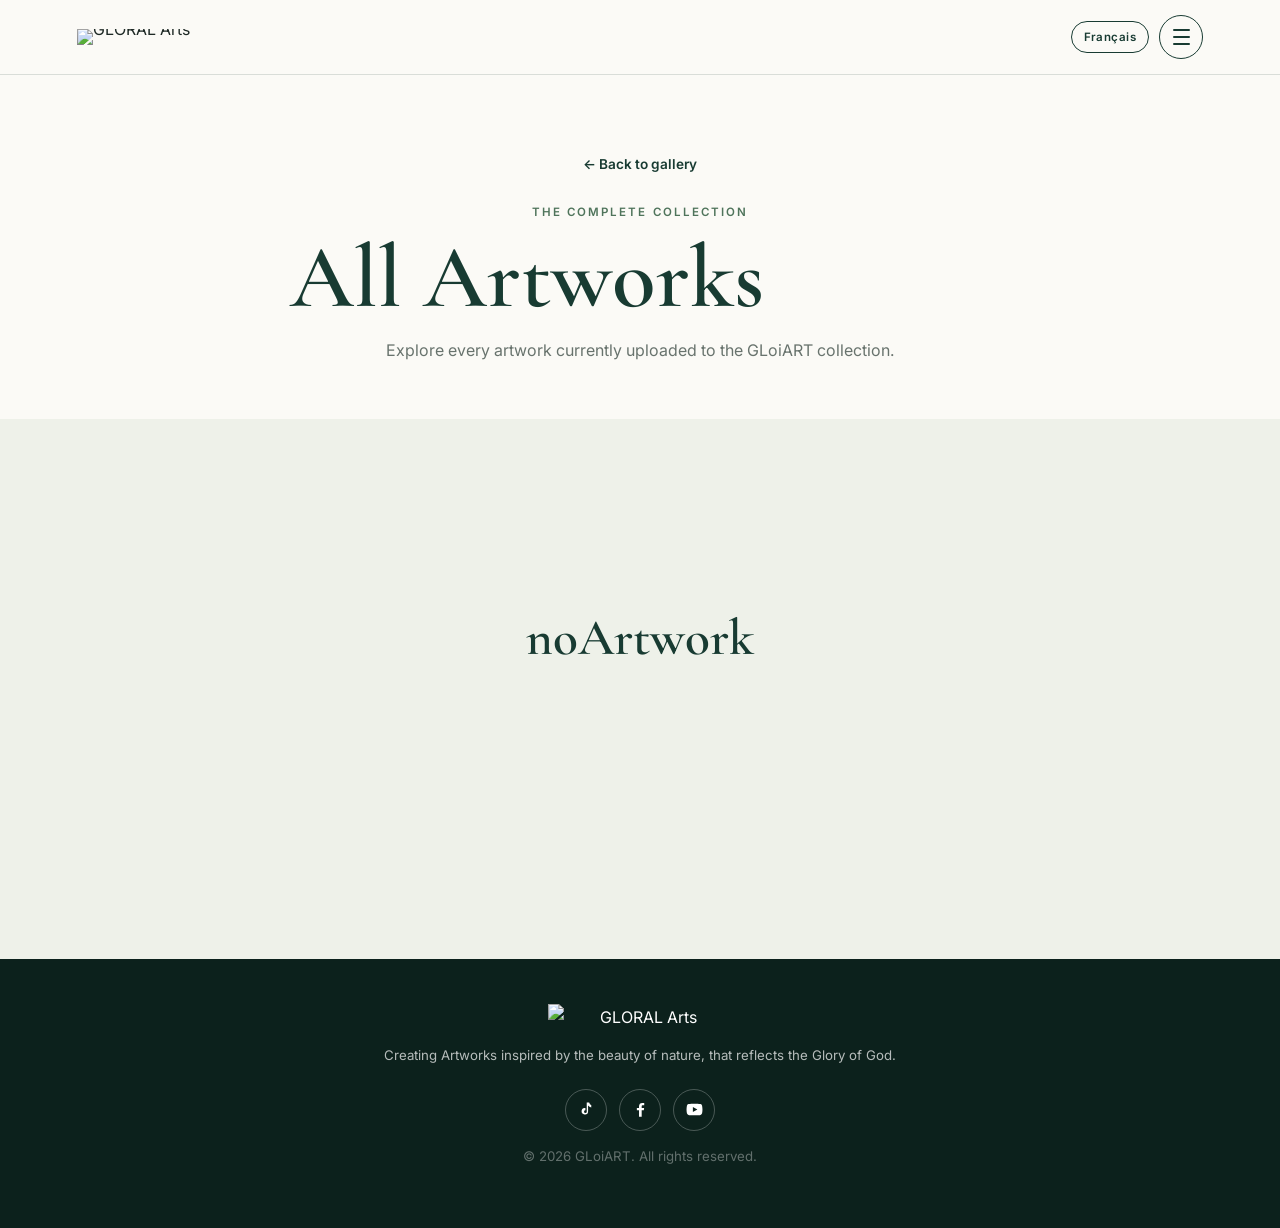
==== all-artworks.html @ 652de0c2 "Add files via upload" ====
<!DOCTYPE html>
<html lang="en">
<head>
  <meta charset="UTF-8">
  <meta name="viewport" content="width=device-width, initial-scale=1.0">
  <title>All Artworks | GLoiART</title>
  <meta name="description" content="Browse the GLoiART art collection by Cameroonian artist Manesong Kenyem Tchoumen. Explore nature-inspired original artworks and prints.">
  <meta name="robots" content="index, follow, max-image-preview:large">
  <link rel="canonical" href="https://desken-artist.github.io/all-artworks.html">
  <link rel="alternate" hreflang="en" href="https://desken-artist.github.io/all-artworks.html">
  <link rel="alternate" hreflang="fr" href="https://desken-artist.github.io/all-artworks.html">
  <link rel="alternate" hreflang="x-default" href="https://desken-artist.github.io/all-artworks.html">
  <meta property="og:type" content="website">
  <meta property="og:site_name" content="GLoiART">
  <meta property="og:title" content="All Artworks | GLoiART">
  <meta property="og:description" content="Browse the GLoiART art collection by Cameroonian artist Manesong Kenyem Tchoumen. Explore nature-inspired original artworks and prints.">
  <meta property="og:url" content="https://desken-artist.github.io/all-artworks.html">
  <meta property="og:image" content="https://desken-artist.github.io/assets/banner.webp">
  <meta property="og:image:alt" content="GLoiART artwork and nature-inspired art">
  <meta name="twitter:card" content="summary_large_image">
  <meta name="twitter:title" content="All Artworks | GLoiART">
  <meta name="twitter:description" content="Browse the GLoiART art collection by Cameroonian artist Manesong Kenyem Tchoumen. Explore nature-inspired original artworks and prints.">
  <meta name="twitter:image" content="https://desken-artist.github.io/assets/banner.webp">
  <link rel="preconnect" href="https://fonts.googleapis.com">
  <link rel="preconnect" href="https://fonts.gstatic.com" crossorigin>
  <link href="https://fonts.googleapis.com/css2?family=Cormorant+Garamond:wght@500;600;700&family=Inter:wght@400;500;600&display=swap" rel="stylesheet">
  <link rel="stylesheet" href="styles.css">
</head>
<body>
  <header class="site-header">
    <a class="brand" href="index.html" data-i18n-aria="home"><img class="brand-logo brand-logo-full" src="assets/logo-gloral.png" alt="GLORAL Arts"></a>
    <button class="language-toggle" id="languageToggle" type="button">Français</button>
    <button class="menu-toggle" id="menuToggle" data-i18n-aria="openMenu" aria-label="Open navigation menu" aria-expanded="false" aria-controls="mainNav">
      <span></span><span></span><span></span>
    </button>
    <nav id="mainNav" class="main-nav" aria-label="Main navigation">
      <a href="index.html#gallery" data-i18n="gallery">Gallery</a>
      <a href="index.html#about-artist" data-i18n="artist">Artist</a>
      <a href="index.html#about-gloliart" data-i18n="aboutGLoiART">About GLoiART</a>
      <a href="index.html#contact-me" data-i18n="contactMe">Contact Me</a>
    </nav>
  </header>

  <main>
    <section class="all-artworks-header">
      <a class="back-link" href="index.html#gallery" data-i18n="backGallery">← Back to gallery</a>
      <p class="eyebrow" data-i18n="allCollection">The complete collection</p>
      <h1 data-i18n="allArtworks">All Artworks</h1>
      <p data-i18n="allIntro">Explore every artwork currently uploaded to the GLoiART collection.</p>
    </section>
    <section class="section gallery-section all-artworks-section">
      <div id="allGalleryGrid" class="gallery-grid"></div>
    </section>
  </main>

  <footer>
    <div class="footer-brand"><img class="footer-logo-full" src="assets/logo-gloral.png" alt="GLORAL Arts"></div>
    <p data-i18n="footerBio">Creating Artworks inspired by the beauty of nature, that reflects the Glory of God.</p>
    <div class="social-links" aria-label="Social media links">
      <a id="socialTikTok" href="#" target="_blank" rel="noopener" aria-label="TikTok" title="TikTok"><svg viewBox="0 0 24 24" aria-hidden="true"><path d="M14 3v11.1a4.1 4.1 0 1 1-3.4-4.04V13a1.7 1.7 0 1 0 1.7 1.7V3h3.1c.3 1.55 1.3 2.72 2.6 3.38v3.04A7.1 7.1 0 0 1 14 7.02V3z"/></svg></a>
      <a id="socialFacebook" href="#" target="_blank" rel="noopener" aria-label="Facebook" title="Facebook"><svg viewBox="0 0 24 24" aria-hidden="true"><path d="M13.5 21v-8h2.7l.4-3h-3.1V8.1c0-.9.25-1.5 1.55-1.5h1.65V3.9c-.29-.04-1.29-.12-2.46-.12-2.44 0-4.11 1.49-4.11 4.23V10H7.4v3h2.73v8h3.37z"/></svg></a>
      <a id="socialYouTube" href="#" target="_blank" rel="noopener" aria-label="YouTube" title="YouTube"><svg viewBox="0 0 24 24" aria-hidden="true"><path d="M21.58 7.19a2.9 2.9 0 0 0-2.04-2.05C17.74 4.65 12 4.65 12 4.65s-5.74 0-7.54.49a2.9 2.9 0 0 0-2.04 2.05A30.3 30.3 0 0 0 1.93 12a30.3 30.3 0 0 0 .49 4.81 2.9 2.9 0 0 0 2.04 2.05c1.8.49 7.54.49 7.54.49s5.74 0 7.54-.49a2.9 2.9 0 0 0 2.04-2.05A30.3 30.3 0 0 0 22.07 12a30.3 30.3 0 0 0-.49-4.81zM9.95 15.3V8.7L15.65 12l-5.7 3.3z"/></svg></a>
    </div>
    <p class="copyright">© <span id="year"></span> GLoiART. All rights reserved.</p>
  </footer>

  <script src="config.js"></script>
  <script src="i18n.js"></script>
  <script src="script.js"></script>
  <script>
    document.addEventListener("DOMContentLoaded",()=>{
      const g=document.getElementById("allGalleryGrid");
      if(g){
        g.replaceChildren();
        if(ARTWORKS.length){
          g.append(...ARTWORKS.map(createArtworkCard));
        } else {
          const empty=document.createElement("p");
          empty.className="no-artwork-message";
          empty.textContent=tr("noArtwork");
          g.appendChild(empty);
        }
      }
    });
  </script>
</body>
<script>document.addEventListener("DOMContentLoaded",initLanguage);</script>
</html>
---- styles.css ----
:root {
  --forest: #183b32;
  --forest-deep: #102b25;
  --leaf: #4f745b;
  --sage: #a8b99e;
  --cream: #f4f0e5;
  --paper: #fbfaf6;
  --ink: #1e2925;
  --muted: #68736d;
  --gold: #d7a83e;
  --gold-light: #efd27b;
  --line: rgba(24,59,50,.15);
  --shadow: 0 18px 50px rgba(16,43,37,.12);
  --radius: 20px;
}

* { box-sizing: border-box; }
html { scroll-behavior: smooth; }
body {
  margin: 0;
  background: var(--paper);
  color: var(--ink);
  font-family: Inter, system-ui, sans-serif;
  line-height: 1.65;
}
img, video { display: block; max-width: 100%; }
a { color: inherit; text-decoration: none; }
button, a { -webkit-tap-highlight-color: transparent; }

.site-header {
  position: sticky; top: 0; z-index: 20;
  display: flex; align-items: center; justify-content: space-between;
  padding: 15px clamp(20px, 6vw, 90px);
  background: rgba(251,250,246,.92);
  backdrop-filter: blur(14px);
  border-bottom: 1px solid var(--line);
}
.brand { display:flex; align-items:center; min-width:0; line-height:0; text-decoration:none; }
.brand-g-circle { width:42px; height:42px; border:2px solid var(--forest); border-radius:50%; display:flex; align-items:center; justify-content:center; flex:0 0 42px; overflow:hidden; background:rgba(255,255,255,.35); }
.brand-g-circle img { width:72%; height:72%; object-fit:contain; display:block; }
.brand-logo { display:block; width:auto; height:auto; object-fit:contain; }
.brand-logo-full { width:clamp(130px, 13vw, 175px); max-height:44px; }
.brand-logo-g { display:none; width:38px; height:42px; object-fit:contain; }
nav.main-nav {
  position:absolute;
  top:calc(100% + 10px);
  right:clamp(18px,5vw,70px);
  display:flex;
  flex-direction:column;
  align-items:stretch;
  min-width:210px;
  gap:0;
  padding:8px;
  background:rgba(251,250,246,.98);
  border:1px solid var(--line);
  border-radius:16px;
  box-shadow:var(--shadow);
  opacity:0;
  visibility:hidden;
  transform:translateY(-8px);
  transition:opacity .2s ease, transform .2s ease, visibility .2s ease;
  font-size:.9rem;
}
nav.main-nav.open { opacity:1; visibility:visible; transform:translateY(0); }
nav.main-nav a { color:var(--forest); padding:11px 13px; border-radius:10px; }
nav.main-nav a:hover { background:#eef1e9; color:var(--gold); }

.menu-toggle {
  position:relative;
  z-index:22;
  width:44px;
  height:44px;
  border:1px solid var(--forest);
  border-radius:50%;
  background:transparent;
  display:flex;
  flex-direction:column;
  align-items:center;
  justify-content:center;
  gap:5px;
  cursor:pointer;
}
.menu-toggle span {
  display:block;
  width:17px;
  height:2px;
  background:var(--forest);
  border-radius:2px;
  transition:transform .2s ease, opacity .2s ease;
}
.menu-toggle.open span:nth-child(1){transform:translateY(7px) rotate(45deg)}
.menu-toggle.open span:nth-child(2){opacity:0}
.menu-toggle.open span:nth-child(3){transform:translateY(-7px) rotate(-45deg)}

.hero { position:relative; min-height:min(760px, 84vh); overflow:hidden; color:#fff; }
.hero-art { position:absolute; inset:0; background-image:url("assets/banner.webp"); background-size:cover; background-position:center center; background-repeat:no-repeat; }
.hero-overlay { position:absolute; inset:0; background:linear-gradient(180deg,rgba(8,24,20,.08) 20%,rgba(8,24,20,.16) 48%,rgba(8,24,20,.88) 100%); }
.hero-content { position:absolute; z-index:2; left:0; right:0; bottom:0; width:100%; max-width:none; padding:clamp(28px,5vw,60px) clamp(20px,6vw,90px); }
.eyebrow { text-transform:uppercase; letter-spacing:.18em; font-size:.72rem; font-weight:600; color:var(--leaf); margin:0 0 12px; }
.hero h1 { max-width:950px; margin:0; color:#fff; font-size:clamp(2.2rem,5vw,5.2rem); line-height:.98; text-wrap:balance; text-shadow:0 3px 18px rgba(0,0,0,.28); }
.hero h1 span { color:#c9e6ae; text-shadow:0 3px 16px rgba(0,0,0,.82); background:rgba(8,24,20,.18); padding:.02em .12em; border-radius:.12em; }
.hero h1 em { color:var(--gold-light); font-style:normal; }
.hero .eyebrow { color:var(--gold-light); }
h1,h2 { font-family:"Cormorant Garamond", Georgia, serif; line-height:.98; margin:0; font-weight:600; }
h1 { font-size:clamp(3rem,7vw,6.3rem); max-width:900px; }
h1 span { color:#a9d28f; }
h1 strong { color:var(--gold-light); font-weight:600; }
.hero-copy { max-width:600px; font-size:1.05rem; margin:26px 0 30px; color:rgba(255,255,255,.86); }
.button {
  display:inline-flex; align-items:center; justify-content:center;
  padding:12px 20px; border-radius:999px; font-weight:600; font-size:.9rem;
  transition:transform .2s ease, box-shadow .2s ease, background .2s ease;
}
.button:hover { transform:translateY(-2px); box-shadow:0 8px 25px rgba(0,0,0,.15); }
.button-light { background:#fff; color:var(--forest); }
.button-gold { background:var(--gold); color:#18251f; }

.room-window { position:absolute; width:24%; height:45%; right:8%; top:10%; background:linear-gradient(#9fc4ce 0 58%,#738b70 58%); border:18px solid rgba(255,255,255,.55); box-shadow:0 25px 55px rgba(0,0,0,.15); }
.wall-art { position:absolute; width:24%; aspect-ratio:4/5; right:37%; top:16%; background:#c6bba2; border:13px solid #e5dfd2; box-shadow:0 25px 55px rgba(0,0,0,.18); overflow:hidden; }
.painting-sky { position:absolute; inset:0 0 55%; background:#9bb9bd; }
.painting-hills { position:absolute; left:-10%; right:-10%; bottom:32%; height:48%; background:#536f59; clip-path:polygon(0 75%,25% 30%,45% 65%,65% 10%,100% 72%,100% 100%,0 100%); }
.painting-field { position:absolute; inset:58% 0 0; background:#c9ad61; }
.painting-sun { position:absolute; width:18%; aspect-ratio:1; border-radius:50%; background:#f2d37b; top:17%; right:15%; }
.sofa { position:absolute; left:31%; right:7%; bottom:8%; height:29%; background:#87735d; border-radius:30px 30px 15px 15px; box-shadow:0 28px 45px rgba(0,0,0,.2); }
.sofa:before { content:""; position:absolute; left:0; right:0; top:-30%; height:45%; background:#9b876e; border-radius:25px 25px 8px 8px; }
.sofa span { position:absolute; width:23%; height:45%; background:#c3b398; border-radius:10px; top:10%; }
.sofa span:first-child { left:7%; transform:rotate(-5deg); }
.sofa span:last-child { right:7%; transform:rotate(5deg); }
.plant { position:absolute; bottom:18%; width:11%; height:35%; }
.plant-left { left:10%; }
.plant-right { right:2%; bottom:20%; }
.plant:before { content:""; position:absolute; bottom:0; left:35%; width:30%; height:35%; background:#9a6e4e; border-radius:5px 5px 20px 20px; }
.plant i { position:absolute; bottom:28%; left:50%; width:35%; height:55%; background:#315a43; border-radius:100% 0 100% 0; transform-origin:bottom left; }
.plant i:nth-child(1){transform:rotate(-55deg)}
.plant i:nth-child(2){transform:rotate(-28deg) translateX(10px)}
.plant i:nth-child(3){transform:rotate(12deg)}
.plant i:nth-child(4){transform:rotate(38deg)}
.plant i:nth-child(5){transform:rotate(65deg)}

.intro { padding:100px 22px 75px; text-align:center; max-width:900px; margin:auto; }
.intro h2 { font-size:clamp(2.5rem,5vw,4.3rem); color:var(--forest); }
.intro > p:last-child { color:var(--muted); max-width:650px; margin:22px auto 0; }

.section { padding:90px clamp(20px,6vw,90px); }
.gallery-section { background:#eef1e9; }
.section-heading { display:flex; justify-content:space-between; gap:40px; align-items:end; margin-bottom:45px; }
.section-heading h2 { color:var(--forest); font-size:clamp(2.6rem,5vw,4.7rem); }
.section-note { max-width:390px; color:var(--muted); margin:0; }

.gallery-grid { display:grid; grid-template-columns:repeat(2,minmax(0,1fr)); gap:28px; }
.art-card { background:var(--paper); border:1px solid var(--line); border-radius:var(--radius); overflow:hidden; box-shadow:0 8px 30px rgba(24,59,50,.06); }
.art-image-wrap { background:#e4e7df; }
.art-image { width:100%; height:auto; object-fit:contain; }
.art-info { padding:20px 22px 22px; }
.art-title { font-family:"Cormorant Garamond",serif; font-size:1.9rem; color:var(--forest); margin:0 0 16px; }
.card-actions { display:flex; gap:10px; flex-wrap:wrap; align-items:stretch; }
.card-actions a, .card-actions button { flex:1; min-width:125px; }
.small-button { min-height:42px; display:inline-flex; align-items:center; justify-content:center; text-align:center; padding:10px 13px; border-radius:999px; border:1px solid var(--forest); background:transparent; color:var(--forest); cursor:pointer; font:600 .82rem Inter,sans-serif; line-height:1.2; }
.small-button.primary { background:var(--forest); color:#fff; }
.small-button.whatsapp { border-color:#648b68; color:#315c3b; }

.details {
  border-top:1px solid var(--line); margin-top:18px; padding-top:18px;
}
.details summary { cursor:pointer; list-style:none; color:var(--forest); font-weight:600; font-size:.85rem; }
.details summary::-webkit-details-marker { display:none; }
.details summary:after { content:"＋"; float:right; font-size:1.1rem; }
.details[open] summary:after { content:"−"; }
.details-content { padding-top:18px; display:grid; gap:22px; }
.detail-copy h3 { font-family:"Cormorant Garamond",serif; font-size:1.55rem; margin:0 0 5px; color:var(--forest); }
.detail-copy p { margin:0 0 10px; color:var(--muted); font-size:.88rem; }
.process-video { width:100%; border-radius:13px; background:#122c25; aspect-ratio:16/9; }
.video-label { font-size:.72rem; text-transform:uppercase; letter-spacing:.12em; color:var(--leaf); }
.print-box { background:#f1eadb; border-radius:13px; padding:16px; }
.print-box strong { color:var(--forest); }
.print-box p { margin:4px 0 0; font-size:.83rem; color:var(--muted); }

.about-artist { display:grid; grid-template-columns:.8fr 1.2fr; gap:70px; align-items:center; background:var(--paper); }
.artist-visual { aspect-ratio:1181/1536; min-height:0; border-radius:28px; background:#1b4438; display:flex; flex-direction:column; justify-content:flex-end; align-items:center; color:#fff; overflow:hidden; position:relative; }
.artist-visual:before { content:""; position:absolute; inset:0; background:linear-gradient(to bottom,rgba(0,0,0,0) 55%,rgba(0,0,0,.68) 100%); z-index:1; pointer-events:none; }
.artist-photo { position:absolute; inset:0; width:100%; height:100%; object-fit:contain; object-position:center top; background:#1b4438; }
.artist-visual p { position:relative; z-index:2; margin:0 0 24px; letter-spacing:.13em; text-transform:uppercase; font-size:.7rem; text-align:center; }
.about-copy h2 { font-size:clamp(2.7rem,5vw,4.5rem); color:var(--forest); margin-bottom:25px; }
.about-copy p { color:var(--muted); max-width:700px; }
.about-copy blockquote { border-left:3px solid var(--gold); padding-left:20px; font-family:"Cormorant Garamond",serif; font-size:1.5rem; color:var(--forest); margin-top:30px; }

.about-gloliart { background:var(--forest-deep); color:#fff; }
.about-gloliart .section-heading h2 { color:#fff; }
.about-gloliart .section-heading p:last-child { color:rgba(255,255,255,.65); }
.centered { display:block; text-align:center; }
.centered > p:last-child { margin:15px auto 0; }
.about-video { position:relative; max-width:1000px; margin:40px auto 0; border-radius:22px; overflow:hidden; background:#091914; box-shadow:var(--shadow); }
.about-video video { width:100%; aspect-ratio:16/9; object-fit:cover; }
.video-placeholder { position:absolute; inset:0; display:flex; flex-direction:column; justify-content:center; align-items:center; text-align:center; pointer-events:none; background:linear-gradient(135deg,rgba(16,43,37,.85),rgba(16,43,37,.35)); }
.video-placeholder span { font-family:"Cormorant Garamond",serif; font-size:2rem; color:var(--gold-light); }
.video-placeholder small { color:rgba(255,255,255,.7); margin-top:7px; }

.cta { margin:0; padding:70px clamp(20px,8vw,120px); background:#dfe7d9; display:flex; align-items:center; justify-content:space-between; gap:30px; }
.cta h2 { color:var(--forest); font-size:clamp(2.3rem,4vw,4rem); max-width:800px; }
footer { background:#0c211c; color:rgba(255,255,255,.7); padding:45px clamp(20px,6vw,90px); text-align:center; }
.footer-brand { display:flex; justify-content:center; align-items:center; gap:12px; color:#fff; }
.footer-g-circle { width:50px; height:50px; flex-basis:50px; border-color:rgba(255,255,255,.8); background:rgba(255,255,255,.06); }
.footer-logo-full { display:block; width:clamp(130px, 18vw, 185px); max-height:50px; object-fit:contain; }
footer p { max-width:600px; margin:15px auto; font-size:.83rem; }
.copyright { opacity:.5; }


@keyframes seeAllVibrate {
  0%, 72%, 100% { transform: translateX(0); }
  74% { transform: translateX(-2px) rotate(-0.6deg); }
  76% { transform: translateX(2px) rotate(0.6deg); }
  78% { transform: translateX(-2px) rotate(-0.6deg); }
  80% { transform: translateX(2px) rotate(0.6deg); }
  82% { transform: translateX(0) rotate(0); }
}
.see-all-wrap { display:flex; justify-content:center; margin-top:38px; }
.see-all-button { min-width:190px; animation: seeAllVibrate 4.5s ease-in-out infinite; }
.see-all-button:hover { animation:none; }
@media (prefers-reduced-motion: reduce) {
  .see-all-button { animation:none; }
}

.all-artworks-header {
  padding:75px clamp(20px,6vw,90px) 55px;
  background:var(--paper);
  text-align:center;
}
.all-artworks-header .back-link { margin-bottom:28px; }
.all-artworks-header h1 {
  color:var(--forest);
  font-size:clamp(3rem,7vw,6rem);
  margin-bottom:15px;
}
.all-artworks-header > p:last-child {
  color:var(--muted);
  max-width:650px;
  margin:0 auto;
}
.all-artworks-section { min-height:60vh; }

@media (max-width: 720px) {
  .site-header { padding:12px 15px; }
  .menu-toggle { width:40px; height:40px; }
  .hero { min-height:720px; }
  .hero-content { padding:35px 16px 45px; }
  .hero-overlay { background:linear-gradient(180deg,rgba(8,24,20,.10),rgba(8,24,20,.22) 45%,rgba(8,24,20,.92) 100%); }
  .room-window { width:42%; right:4%; top:10%; }
  .wall-art { width:36%; right:42%; top:14%; }
  .sofa { left:17%; right:2%; bottom:7%; }
  .plant-left { left:0; }
  .plant-right { display:none; }
  .section { padding:65px 16px; }
  .gallery-grid { gap:12px; }
  .art-card { border-radius:13px; }
  .art-info { padding:13px; }
  .art-title { font-size:1.35rem; margin-bottom:12px; }
  .card-actions { gap:6px; }
  .card-actions a, .card-actions button { min-width:0; padding:8px 5px; font-size:.68rem; min-height:38px; }
  .details { margin-top:11px; padding-top:11px; }
  .details summary { font-size:.72rem; }
  .section-heading { display:block; margin-bottom:30px; }
  .section-note { margin-top:15px; font-size:.85rem; }
  .about-artist { grid-template-columns:1fr; gap:35px; }
  .artist-visual { min-height:0; }
  .cta { display:block; }
  .cta .button { margin-top:20px; }
}

.hero{min-height:min(540px,58vh)}
.art-detail-hero{padding:42px clamp(20px,6vw,90px) 85px;background:#eef1e9}.back-link{display:inline-block;color:var(--forest);font-size:.85rem;font-weight:600;margin-bottom:35px}.detail-main-grid{display:grid;grid-template-columns:minmax(0,1.1fr) minmax(340px,.9fr);gap:70px;align-items:center;max-width:1250px;margin:auto}.detail-main-image{background:#e1e5dc;border-radius:20px;overflow:hidden}.detail-main-image img{width:100%;height:auto}.detail-intro h1{color:var(--forest);font-size:clamp(3rem,6vw,5.8rem);margin-bottom:18px}.detail-lead{color:var(--muted);font-size:1.05rem}.availability-large{display:inline-flex;align-items:center;gap:8px;margin:20px 0;color:var(--forest);font-weight:600}.availability-large:before{content:"";width:9px;height:9px;border-radius:50%;background:#6e9a65}.availability-large.sold:before{background:#a07c74}.spec-grid{display:grid;grid-template-columns:1fr 1fr;gap:1px;margin:10px 0 25px;background:var(--line);border:1px solid var(--line)}.spec{background:var(--paper);padding:15px}.spec span{display:block;text-transform:uppercase;letter-spacing:.12em;font-size:.64rem;color:var(--leaf);margin-bottom:4px}.spec strong{color:var(--forest);font-size:.9rem}.detail-section{padding:90px clamp(20px,6vw,90px);max-width:1250px;margin:auto}.detail-section-heading h2{color:var(--forest);font-size:clamp(2.7rem,5vw,4.5rem)}.story-section{max-width:900px}.story-text{max-width:800px;font-family:"Cormorant Garamond",serif;font-size:1.5rem;line-height:1.5;color:#4e5d55}.process-large{margin-top:35px;border-radius:20px;overflow:hidden;background:#0c211c;box-shadow:var(--shadow)}.process-large video{width:100%;max-height:760px;display:block}.print-section{background:#eef1e9;max-width:none}.print-section>*{max-width:1250px;margin-left:auto;margin-right:auto}.print-gallery{display:grid;grid-template-columns:repeat(2,1fr);gap:25px;margin-top:35px}.print-gallery figure{margin:0;background:var(--paper);border-radius:16px;overflow:hidden}.print-gallery img{width:100%;height:auto}.print-gallery figcaption{padding:13px 16px;color:var(--muted);font-size:.78rem}.print-cta{display:flex;justify-content:space-between;align-items:center;gap:25px;margin-top:30px;padding:25px;background:var(--forest);color:#fff;border-radius:18px}.print-cta strong{font-family:"Cormorant Garamond",serif;font-size:1.5rem}.print-cta p{margin:3px 0 0;color:rgba(255,255,255,.7);font-size:.82rem}.detail-bottom{text-align:center;padding:45px 20px;color:var(--forest);font-weight:600}.missing-artwork{min-height:65vh;text-align:center;padding:100px 20px}.missing-artwork h1{color:var(--forest);font-size:4rem}
@media(max-width:720px){.hero{min-height:500px}.hero-content{padding:28px 22px 35px}.hero h1{font-size:clamp(2rem,10vw,3.4rem)}.detail-main-grid{grid-template-columns:1fr;gap:35px}.art-detail-hero{padding:30px 16px 55px}.detail-intro h1{font-size:3.2rem}.detail-section{padding:60px 16px}.print-gallery{grid-template-columns:1fr 1fr;gap:10px}.print-cta{display:block}.print-cta .button{margin-top:18px}}

/* v6 refinements */
.about-artist { background:#eee4f7; }
.contact-actions { display:flex; flex-direction:column; align-items:flex-end; gap:12px; }
.contact-actions > strong { font-size:1.15rem; letter-spacing:.08em; color:var(--forest); }
.contact-buttons { display:flex; gap:12px; flex-wrap:wrap; justify-content:flex-end; }
.button-light { background:#fff; color:var(--forest); border:1px solid var(--forest); }
.button-light:hover { background:#f5f7f2; }
.social-links { display:flex; justify-content:center; align-items:center; gap:12px; margin:22px auto 8px; }
.social-links a { width:42px; height:42px; border:1px solid rgba(255,255,255,.25); border-radius:50%; display:inline-flex; align-items:center; justify-content:center; color:#fff; transition:transform .2s ease, background .2s ease; }
.social-links a:hover { transform:translateY(-2px); background:rgba(255,255,255,.1); }
.social-links svg { width:19px; height:19px; fill:currentColor; }
@media (max-width:720px){
  .brand { gap:8px; }
  .brand-g-circle { width:38px; height:38px; flex-basis:38px; }
  .brand-logo-full { display:block; width:120px; max-height:36px; }
  .brand-logo-g { display:none; }
  .footer-g-circle { width:46px; height:46px; flex-basis:46px; }
  .footer-logo-full { width:150px; max-height:44px; }
}
@media (max-width:720px) {
  .contact-actions { align-items:flex-start; margin-top:28px; }
  .contact-buttons { justify-content:flex-start; }
}


/* v7 commission/contact refinements */
.cta { text-align:center; }
.cta > div:first-child { max-width:900px; margin:0 auto; }
.commission-title { margin:0; font-size:clamp(2.7rem,5vw,4.8rem); font-weight:800; letter-spacing:.03em; color:var(--forest); }
.commission-copy { max-width:850px; margin:18px auto 0; font-size:1.08rem; line-height:1.7; color:var(--muted); }
.contact-actions { align-items:center; margin:30px auto 0; }
.contact-buttons { justify-content:center; }
@media (max-width:720px) {
  .contact-actions { align-items:center; }
  .contact-buttons { justify-content:center; }
}


/* v8 nature motion */
.nature-animation-layer { position:fixed; inset:0; z-index:20; pointer-events:none; overflow:hidden; }
.falling-leaf { position:absolute; top:-60px; left:0; width:25px; height:31px; opacity:.72; transform-origin:50% 50%; animation:leafFall var(--leaf-duration,11s) linear forwards; transform:scale(var(--leaf-size,1)); }
.falling-leaf::before { content:""; position:absolute; inset:2px 5px 5px 5px; transform:rotate(28deg); box-shadow:0 0 8px rgba(79,116,91,.12); }
.falling-leaf::after { content:""; position:absolute; left:10px; top:7px; width:1px; height:20px; background:rgba(64,83,54,.45); transform:rotate(28deg); transform-origin:top; }
.falling-leaf.leaf-green::before { background:linear-gradient(135deg,#4f745b,#8eaa78); }
.falling-leaf.leaf-yellow::before { background:linear-gradient(135deg,#d7a83e,#f1d36e); }
.falling-leaf.leaf-orange::before { background:linear-gradient(135deg,#c86f32,#e6a04c); }
.falling-leaf.leaf-oval::before { border-radius:80% 10% 80% 10%; }
.falling-leaf.leaf-maple::before { inset:2px 3px 5px; border-radius:45% 55% 35% 60%; clip-path:polygon(50% 0,63% 27%,93% 18%,77% 48%,100% 65%,67% 64%,72% 100%,50% 76%,28% 100%,33% 64%,0 65%,23% 48%,7% 18%,37% 27%); transform:rotate(20deg); }
.falling-leaf.leaf-slim::before { inset:3px 8px 4px; border-radius:90% 8% 90% 8%; transform:rotate(42deg) skewY(-8deg); }
@keyframes leafFall {
  0% { transform:translate3d(var(--leaf-x,0vw),-8vh,0) rotate(0deg) scale(var(--leaf-size,1)); opacity:0; }
  8% { opacity:.72; }
  35% { transform:translate3d(calc(var(--leaf-x,0vw) + var(--leaf-sway,7vw)),35vh,0) rotate(130deg) scale(var(--leaf-size,1)); }
  70% { transform:translate3d(calc(var(--leaf-x,0vw) - 5vw),75vh,0) rotate(260deg) scale(var(--leaf-size,1)); }
  100% { transform:translate3d(calc(var(--leaf-x,0vw) + 9vw),112vh,0) rotate(390deg) scale(var(--leaf-size,1)); opacity:0; }
}
@media (prefers-reduced-motion: reduce) {
  .nature-animation-layer { display:none !important; }
}

.no-artwork-message {
  grid-column:1 / -1;
  width:100%;
  min-height:260px;
  display:flex;
  align-items:center;
  justify-content:center;
  text-align:center;
  color:var(--forest);
  font-family:"Cormorant Garamond",serif;
  font-size:clamp(2rem,4vw,3.2rem);
  font-weight:600;
  margin:0;
  padding:60px 20px;
}

/* Language switcher */
.language-toggle {
  position: relative;
  z-index: 22;
  margin-left: auto;
  margin-right: 10px;
  border: 1px solid var(--forest);
  background: transparent;
  color: var(--forest);
  border-radius: 999px;
  padding: 8px 12px;
  font: 600 .72rem Inter, sans-serif;
  cursor: pointer;
  letter-spacing: .04em;
}
.language-toggle:hover { background:#eef1e9; }
@media(max-width:720px){
  .language-toggle { padding:7px 10px; font-size:.68rem; margin-right:7px; }
  .site-header { padding-left:14px; padding-right:14px; }
}

/* v16: use only the full GLoiART logo and align header/banner with page content */
.brand-g-circle, .brand-logo-g, .brand-mark, .footer-g-circle { display:none !important; }
.footer-brand { justify-content:center; }
.footer-logo-full { display:block; width:clamp(150px,18vw,185px); max-height:50px; object-fit:contain; }
@media (max-width:720px) {
  .site-header { padding-left:16px; padding-right:16px; }
  .brand-logo-full { display:block; width:120px; max-height:36px; }
  .footer-logo-full { width:150px; max-height:44px; }
}


/* v17: coming-soon gallery announcement and more restrained hero typography */
.hero h1 {
  font-size: clamp(1.75rem, 3.7vw, 3.8rem);
  line-height: 1.04;
}
.gallery-coming-soon {
  grid-column: 1 / -1;
  width: 100%;
  min-height: 280px;
  padding: 52px 22px;
  display: flex;
  flex-direction: column;
  align-items: center;
  justify-content: center;
  gap: 13px;
  text-align: center;
  color: var(--forest);
  background: rgba(255,255,255,.48);
  border: 1px solid rgba(35,65,48,.12);
  border-radius: 18px;
}
.gallery-coming-soon h3 {
  margin: 0;
  max-width: 900px;
  font-family: "Cormorant Garamond", Georgia, serif;
  font-size: clamp(2.25rem, 5vw, 3.6rem);
  line-height: 1;
  font-weight: 700;
}
.gallery-coming-soon p {
  margin: 0;
  font-family: Inter, sans-serif;
  font-size: clamp(.9rem, 1.5vw, 1.05rem);
  line-height: 1.55;
}
.gallery-coming-soon .coming-soon-invite {
  margin-top: 3px;
  font-weight: 600;
}
.community-button {
  margin-top: 9px;
  text-decoration: none;
}
@media (max-width: 720px) {
  .hero h1 {
    font-size: clamp(1.55rem, 6vw, 2.45rem);
    line-height: 1.08;
  }
  .gallery-coming-soon {
    min-height: 245px;
    padding: 38px 18px;
  }
}


/* GLoiART v18 refinements */
.gallery-coming-soon h3,
.gallery-coming-soon .coming-soon-subtitle,
.gallery-coming-soon .coming-soon-invite {
  color: #49345f;
  font-weight: 700;
}
.gallery-coming-soon h3 { font-weight: 700; }
.gallery-coming-soon p { font-weight: 700; }

.join-community-section {
  display: flex;
  justify-content: center;
  text-align: center;
  background: #f1edf5;
}
.join-community-copy {
  width: min(760px, 100%);
  margin: 0 auto;
}
.join-community-copy h2 {
  color: var(--forest-deep);
  margin: 8px 0 14px;
}
.join-community-copy > p:not(.eyebrow) {
  max-width: 650px;
  margin: 0 auto 26px;
  color: var(--muted);
  line-height: 1.8;
}
.community-button {
  animation: community-button-shake 6s ease-in-out infinite;
  transform-origin: center;
}
@keyframes community-button-shake {
  0%, 88%, 100% { transform: translateX(0) rotate(0); }
  89% { transform: translateX(-2px) rotate(-1deg); }
  90% { transform: translateX(2px) rotate(1deg); }
  91% { transform: translateX(-2px) rotate(-1deg); }
  92% { transform: translateX(2px) rotate(1deg); }
  93% { transform: translateX(0) rotate(0); }
}
@media (prefers-reduced-motion: reduce) {
  .community-button { animation: none; }
}

/* Requested text justification — preserve each section's original positioning */
.section-note {
  text-align: justify;
  text-align-last: left;
}

.about-copy > p:not(.eyebrow) {
  text-align: justify;
  text-align-last: left;
}

.join-community-copy > p:not(.eyebrow) {
  text-align: justify;
  text-align-last: center;
}
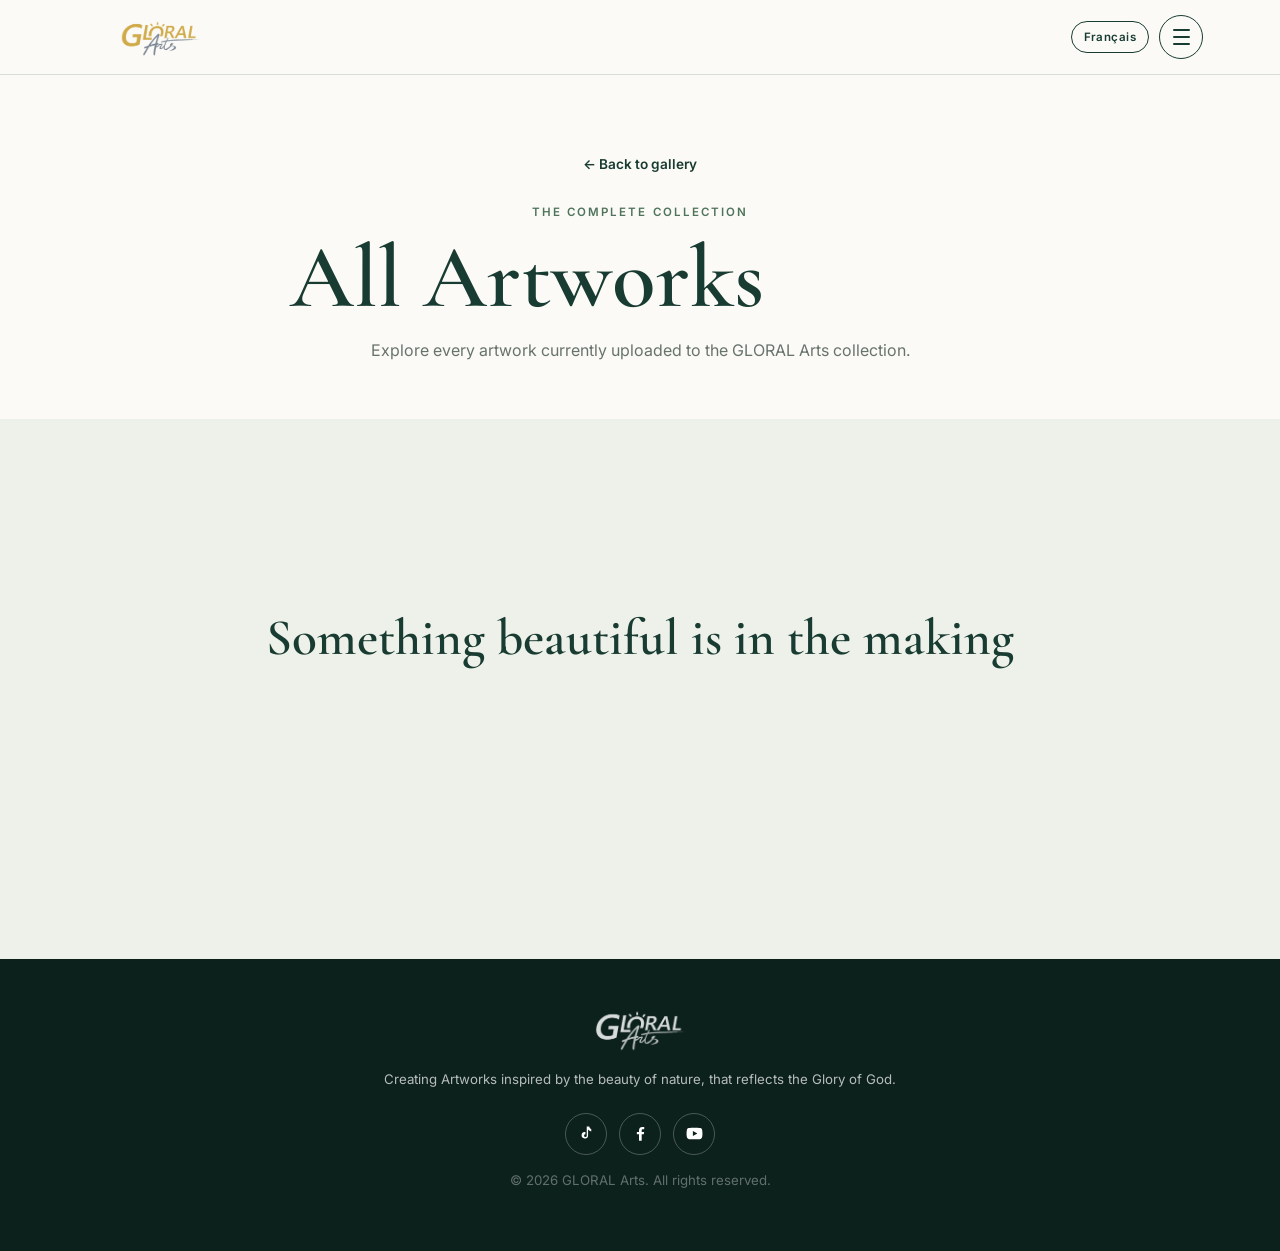
==== commit a70bd44e: "Add files via upload" ====
--- a/all-artworks.html
+++ b/all-artworks.html
@@ -3,24 +3,24 @@
 <head>
   <meta charset="UTF-8">
   <meta name="viewport" content="width=device-width, initial-scale=1.0">
-  <title>All Artworks | GLoiART</title>
-  <meta name="description" content="Browse the GLoiART art collection by Cameroonian artist Manesong Kenyem Tchoumen. Explore nature-inspired original artworks and prints.">
+  <title>All Artworks | GLORAL Arts</title>
+  <meta name="description" content="Browse the GLORAL Arts art collection by Cameroonian artist Manesong Kenyem Tchoumen. Explore nature-inspired original artworks and prints.">
   <meta name="robots" content="index, follow, max-image-preview:large">
-  <link rel="canonical" href="https://desken-artist.github.io/all-artworks.html">
-  <link rel="alternate" hreflang="en" href="https://desken-artist.github.io/all-artworks.html">
-  <link rel="alternate" hreflang="fr" href="https://desken-artist.github.io/all-artworks.html">
-  <link rel="alternate" hreflang="x-default" href="https://desken-artist.github.io/all-artworks.html">
+  <link rel="canonical" href="https://desken-artist.github.io/GLORAL/all-artworks.html">
+  <link rel="alternate" hreflang="en" href="https://desken-artist.github.io/GLORAL/all-artworks.html">
+  <link rel="alternate" hreflang="fr" href="https://desken-artist.github.io/GLORAL/all-artworks.html">
+  <link rel="alternate" hreflang="x-default" href="https://desken-artist.github.io/GLORAL/all-artworks.html">
   <meta property="og:type" content="website">
-  <meta property="og:site_name" content="GLoiART">
-  <meta property="og:title" content="All Artworks | GLoiART">
-  <meta property="og:description" content="Browse the GLoiART art collection by Cameroonian artist Manesong Kenyem Tchoumen. Explore nature-inspired original artworks and prints.">
-  <meta property="og:url" content="https://desken-artist.github.io/all-artworks.html">
-  <meta property="og:image" content="https://desken-artist.github.io/assets/banner.webp">
-  <meta property="og:image:alt" content="GLoiART artwork and nature-inspired art">
+  <meta property="og:site_name" content="GLORAL Arts">
+  <meta property="og:title" content="All Artworks | GLORAL Arts">
+  <meta property="og:description" content="Browse the GLORAL Arts art collection by Cameroonian artist Manesong Kenyem Tchoumen. Explore nature-inspired original artworks and prints.">
+  <meta property="og:url" content="https://desken-artist.github.io/GLORAL/all-artworks.html">
+  <meta property="og:image" content="https://desken-artist.github.io/GLORAL/assets/banner.webp">
+  <meta property="og:image:alt" content="GLORAL Arts artwork and nature-inspired art">
   <meta name="twitter:card" content="summary_large_image">
-  <meta name="twitter:title" content="All Artworks | GLoiART">
-  <meta name="twitter:description" content="Browse the GLoiART art collection by Cameroonian artist Manesong Kenyem Tchoumen. Explore nature-inspired original artworks and prints.">
-  <meta name="twitter:image" content="https://desken-artist.github.io/assets/banner.webp">
+  <meta name="twitter:title" content="All Artworks | GLORAL Arts">
+  <meta name="twitter:description" content="Browse the GLORAL Arts art collection by Cameroonian artist Manesong Kenyem Tchoumen. Explore nature-inspired original artworks and prints.">
+  <meta name="twitter:image" content="https://desken-artist.github.io/GLORAL/assets/banner.webp">
   <link rel="preconnect" href="https://fonts.googleapis.com">
   <link rel="preconnect" href="https://fonts.gstatic.com" crossorigin>
   <link href="https://fonts.googleapis.com/css2?family=Cormorant+Garamond:wght@500;600;700&family=Inter:wght@400;500;600&display=swap" rel="stylesheet">
@@ -36,7 +36,7 @@
     <nav id="mainNav" class="main-nav" aria-label="Main navigation">
       <a href="index.html#gallery" data-i18n="gallery">Gallery</a>
       <a href="index.html#about-artist" data-i18n="artist">Artist</a>
-      <a href="index.html#about-gloliart" data-i18n="aboutGLoiART">About GLoiART</a>
+      <a href="index.html#about-gloliart" data-i18n="aboutGLoiART">About GLORAL Arts</a>
       <a href="index.html#contact-me" data-i18n="contactMe">Contact Me</a>
     </nav>
   </header>
@@ -46,7 +46,7 @@
       <a class="back-link" href="index.html#gallery" data-i18n="backGallery">← Back to gallery</a>
       <p class="eyebrow" data-i18n="allCollection">The complete collection</p>
       <h1 data-i18n="allArtworks">All Artworks</h1>
-      <p data-i18n="allIntro">Explore every artwork currently uploaded to the GLoiART collection.</p>
+      <p data-i18n="allIntro">Explore every artwork currently uploaded to the GLORAL Arts collection.</p>
     </section>
     <section class="section gallery-section all-artworks-section">
       <div id="allGalleryGrid" class="gallery-grid"></div>
@@ -54,14 +54,14 @@
   </main>
 
   <footer>
-    <div class="footer-brand"><img class="footer-logo-full" src="assets/logo-gloral.png" alt="GLORAL Arts"></div>
+    <div class="footer-brand"><img class="footer-logo-full" src="assets/logo-gloral-white.png" alt="GLORAL Arts"></div>
     <p data-i18n="footerBio">Creating Artworks inspired by the beauty of nature, that reflects the Glory of God.</p>
     <div class="social-links" aria-label="Social media links">
       <a id="socialTikTok" href="#" target="_blank" rel="noopener" aria-label="TikTok" title="TikTok"><svg viewBox="0 0 24 24" aria-hidden="true"><path d="M14 3v11.1a4.1 4.1 0 1 1-3.4-4.04V13a1.7 1.7 0 1 0 1.7 1.7V3h3.1c.3 1.55 1.3 2.72 2.6 3.38v3.04A7.1 7.1 0 0 1 14 7.02V3z"/></svg></a>
       <a id="socialFacebook" href="#" target="_blank" rel="noopener" aria-label="Facebook" title="Facebook"><svg viewBox="0 0 24 24" aria-hidden="true"><path d="M13.5 21v-8h2.7l.4-3h-3.1V8.1c0-.9.25-1.5 1.55-1.5h1.65V3.9c-.29-.04-1.29-.12-2.46-.12-2.44 0-4.11 1.49-4.11 4.23V10H7.4v3h2.73v8h3.37z"/></svg></a>
       <a id="socialYouTube" href="#" target="_blank" rel="noopener" aria-label="YouTube" title="YouTube"><svg viewBox="0 0 24 24" aria-hidden="true"><path d="M21.58 7.19a2.9 2.9 0 0 0-2.04-2.05C17.74 4.65 12 4.65 12 4.65s-5.74 0-7.54.49a2.9 2.9 0 0 0-2.04 2.05A30.3 30.3 0 0 0 1.93 12a30.3 30.3 0 0 0 .49 4.81 2.9 2.9 0 0 0 2.04 2.05c1.8.49 7.54.49 7.54.49s5.74 0 7.54-.49a2.9 2.9 0 0 0 2.04-2.05A30.3 30.3 0 0 0 22.07 12a30.3 30.3 0 0 0-.49-4.81zM9.95 15.3V8.7L15.65 12l-5.7 3.3z"/></svg></a>
     </div>
-    <p class="copyright">© <span id="year"></span> GLoiART. All rights reserved.</p>
+    <p class="copyright">© <span id="year"></span> GLORAL Arts. All rights reserved.</p>
   </footer>
 
   <script src="config.js"></script>
--- a/styles.css
+++ b/styles.css
@@ -367,7 +367,7 @@
   .site-header { padding-left:14px; padding-right:14px; }
 }
 
-/* v16: use only the full GLoiART logo and align header/banner with page content */
+/* v16: use only the full GLORAL Arts logo and align header/banner with page content */
 .brand-g-circle, .brand-logo-g, .brand-mark, .footer-g-circle { display:none !important; }
 .footer-brand { justify-content:center; }
 .footer-logo-full { display:block; width:clamp(150px,18vw,185px); max-height:50px; object-fit:contain; }
@@ -433,7 +433,7 @@
 }
 
 
-/* GLoiART v18 refinements */
+/* GLORAL Arts v18 refinements */
 .gallery-coming-soon h3,
 .gallery-coming-soon .coming-soon-subtitle,
 .gallery-coming-soon .coming-soon-invite {
